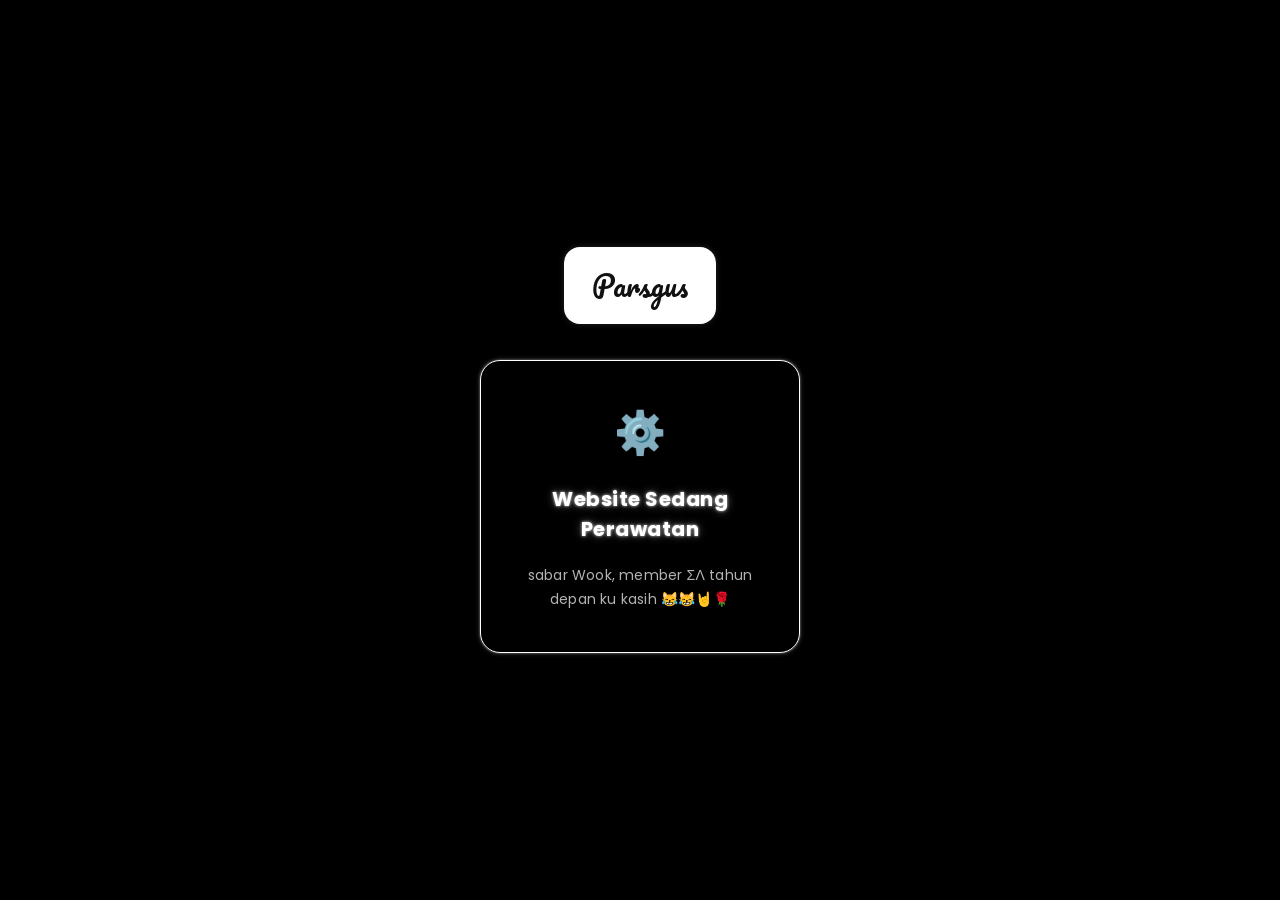
==== index.html @ 777f92f6 "Update index.html" ====
<!DOCTYPE html>
<html lang="id">
<head>
<meta charset="UTF-8">
<meta name="viewport" content="width=device-width, initial-scale=1.0">
<title>Parsgus</title>

<!-- Favicon -->
<link rel="icon" type="image/x-icon" href="/favicon.ico">
<link rel="shortcut icon" type="image/x-icon" href="/favicon.ico">

<!-- Open Graph -->
<meta property="og:title" content="Parsgus">
<meta property="og:description" content="Website sedang dalam perawatan, bakal balik lagi sebentar lagi">
<meta property="og:image" content="https://parsgus.my.id/og-image.png">
<meta property="og:image:width" content="736">
<meta property="og:image:height" content="736">
<meta property="og:url" content="https://parsgus.my.id">
<meta property="og:type" content="website">

<meta name="twitter:card" content="summary_large_image">
<meta name="twitter:title" content="Parsgus">
<meta name="twitter:description" content="Website sedang dalam perawatan, bakal balik lagi sebentar lagi">
<meta name="twitter:image" content="https://parsgus.my.id/og-image.png">

<link rel="preconnect" href="https://fonts.googleapis.com">
<link rel="preconnect" href="https://fonts.gstatic.com" crossorigin>
<link href="https://fonts.googleapis.com/css2?family=Poppins:wght@400;500;600;700&family=Pacifico&display=swap" rel="stylesheet">

<style>
  * {
    margin: 0;
    padding: 0;
    box-sizing: border-box;
    -webkit-tap-highlight-color: transparent;
  }

  body {
    background-color: #000;
    height: 100vh;
    display: flex;
    justify-content: center;
    align-items: center;
    font-family: 'Poppins', 'Segoe UI', sans-serif;
  }

  .wrapper {
    display: flex;
    flex-direction: column;
    align-items: center;
    gap: 26px;
    padding: 24px;
    text-align: center;
  }

  .logo {
    background: #ffffff;
    border-radius: 16px;
    padding: 14px 28px;
    box-shadow: 0 0 6px rgba(255, 255, 255, 0.15);
    margin-bottom: 10px;
  }

  .logo span {
    font-family: 'Pacifico', cursive;
    font-size: 28px;
    color: #111;
  }

  .glow-box {
    width: 320px;
    border: 0.5px solid #ffffff;
    border-radius: 20px;
    padding: 40px 28px;
    display: flex;
    flex-direction: column;
    align-items: center;
    gap: 20px;
    box-shadow:
      0 0 2px rgba(255, 255, 255, 0.5),
      0 0 5px rgba(255, 255, 255, 0.25);
    animation: driftBox 14s ease-in-out infinite;
  }

  @keyframes driftBox {
    0%   { transform: translate(0px, 0px); }
    20%  { transform: translate(6px, -4px); }
    40%  { transform: translate(-5px, 5px); }
    60%  { transform: translate(4px, 6px); }
    80%  { transform: translate(-6px, -3px); }
    100% { transform: translate(0px, 0px); }
  }

  .icon {
    font-size: 42px;
    animation: spin 3s linear infinite;
  }

  @keyframes spin {
    from { transform: rotate(0deg); }
    to { transform: rotate(360deg); }
  }

  .glow-box h1 {
    color: #ffffff;
    font-size: 20px;
    font-weight: 700;
    letter-spacing: 0.5px;
    text-shadow:
      0 0 3px rgba(255, 255, 255, 0.8),
      0 0 8px rgba(255, 255, 255, 0.4);
  }

  .glow-box p {
    color: #b3b3b3;
    font-size: 14px;
    font-weight: 400;
    line-height: 1.7;
    letter-spacing: 0.2px;
  }
</style>
</head>
<body>

  <div class="wrapper">
    <div class="logo"><span>Parsgus</span></div>

    <div class="glow-box">
      <div class="icon">⚙️</div>
      <h1>Website Sedang Perawatan</h1>
      <p>sabar Wook, member ΣΛ tahun depan ku kasih 😹😹🤘🌹</p>
    </div>
  </div>

</body>
</html>
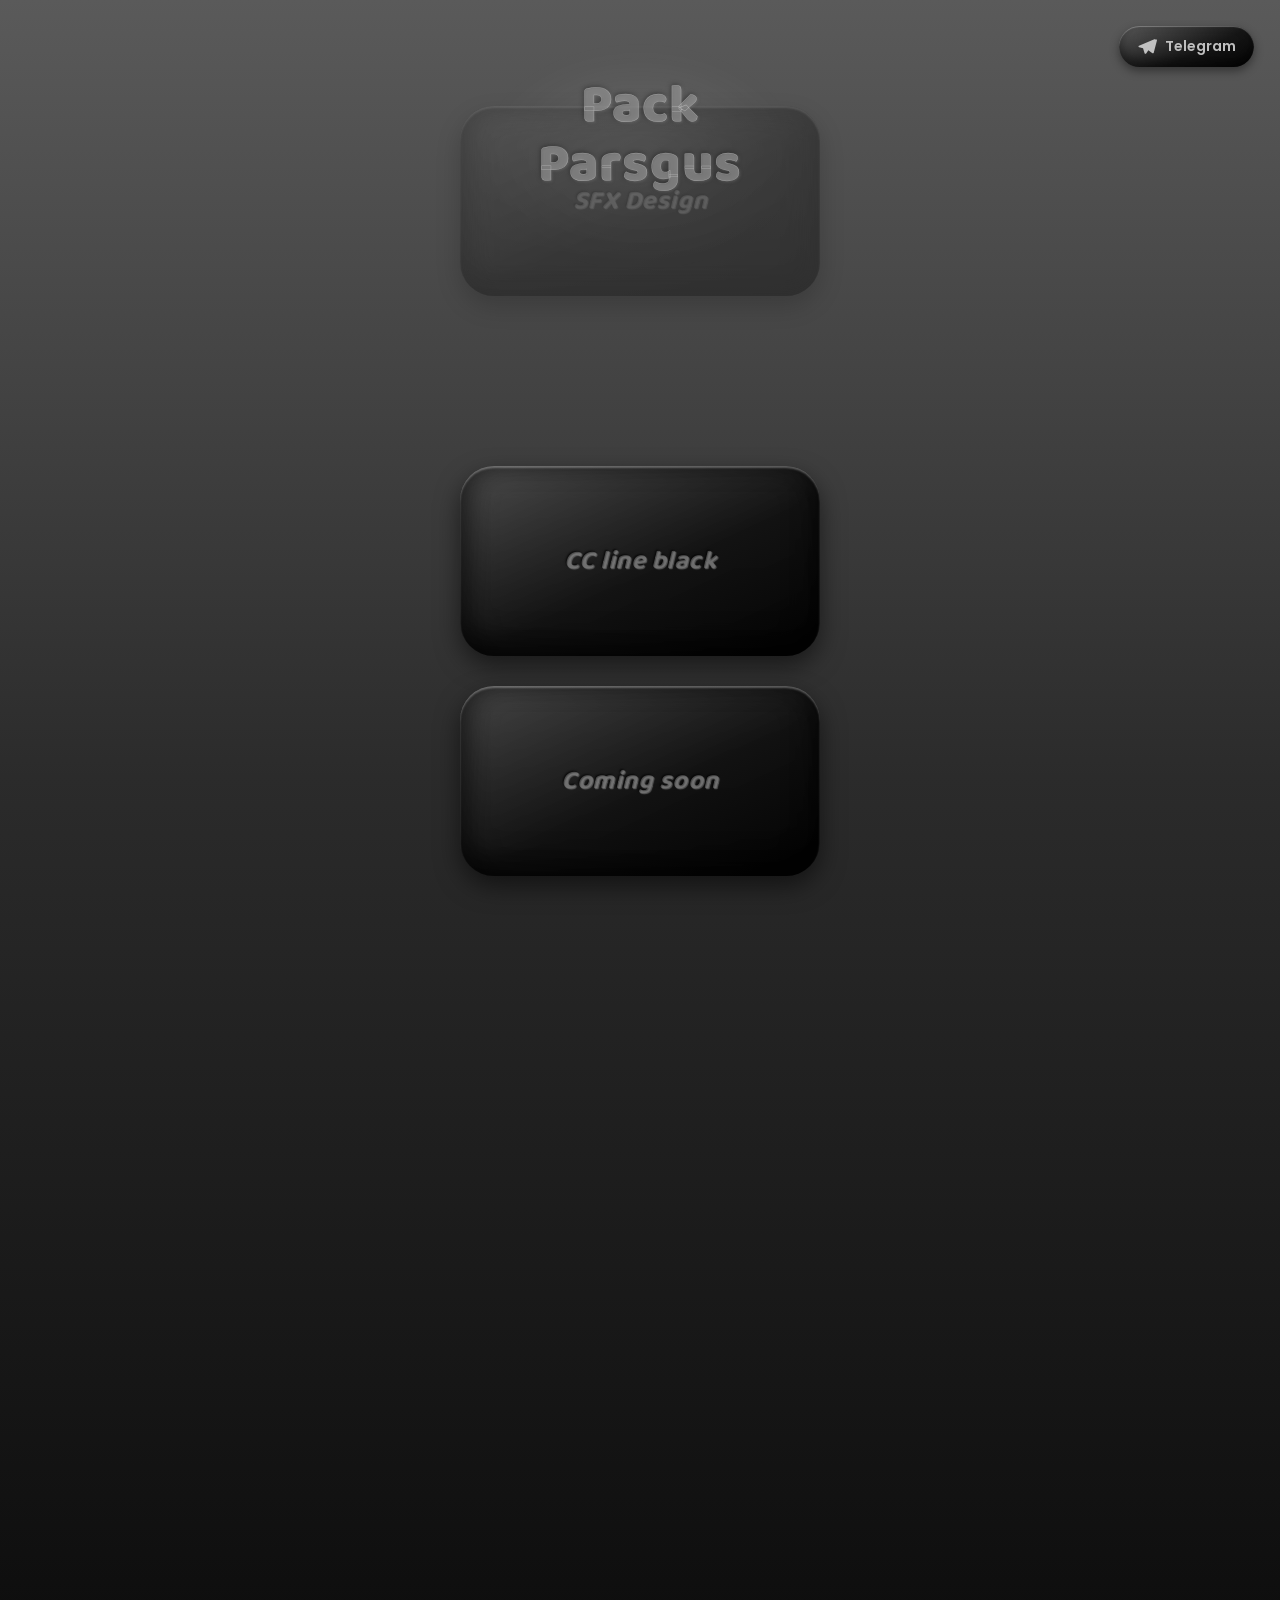
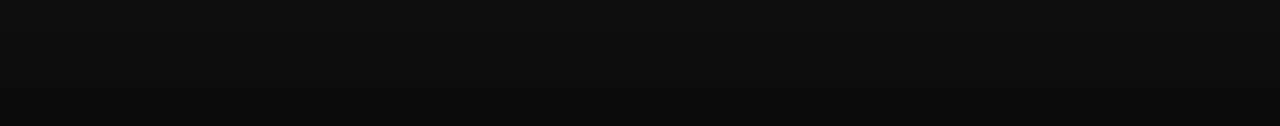
==== commit 1bff1407: "Rename index-7.html to index.html" ====
--- a/index.html
+++ b/index.html
@@ -11,21 +11,22 @@
 
 <!-- Open Graph -->
 <meta property="og:title" content="Parsgus">
-<meta property="og:description" content="Website sedang dalam perawatan, bakal balik lagi sebentar lagi">
+<meta property="og:description" content="Capek aaahhh, kita member ΣΛ harus ganteng, admin gak usah selain Mimin Fuu">
 <meta property="og:image" content="https://parsgus.my.id/og-image.png">
 <meta property="og:image:width" content="736">
 <meta property="og:image:height" content="736">
 <meta property="og:url" content="https://parsgus.my.id">
 <meta property="og:type" content="website">
 
+<!-- Twitter Card -->
 <meta name="twitter:card" content="summary_large_image">
 <meta name="twitter:title" content="Parsgus">
-<meta name="twitter:description" content="Website sedang dalam perawatan, bakal balik lagi sebentar lagi">
+<meta name="twitter:description" content="Capek aaahhh, kita member ΣΛ harus ganteng, admin gak usah selain Mimin Fuu">
 <meta name="twitter:image" content="https://parsgus.my.id/og-image.png">
 
 <link rel="preconnect" href="https://fonts.googleapis.com">
 <link rel="preconnect" href="https://fonts.gstatic.com" crossorigin>
-<link href="https://fonts.googleapis.com/css2?family=Poppins:wght@400;500;600;700&family=Pacifico&display=swap" rel="stylesheet">
+<link href="https://fonts.googleapis.com/css2?family=Poppins:wght@400;500;600;700&family=Baloo+2:wght@600;700;800&display=swap" rel="stylesheet">
 
 <style>
   * {
@@ -35,102 +36,297 @@
     -webkit-tap-highlight-color: transparent;
   }
 
+  button, a {
+    -webkit-tap-highlight-color: transparent;
+    outline: none;
+    -webkit-user-select: none;
+    user-select: none;
+  }
+
   body {
-    background-color: #000;
-    height: 100vh;
+    background: linear-gradient(180deg, #5a5a5a 0%, #2b2b2b 45%, #0a0a0a 100%);
+    min-height: 100vh;
+    font-family: 'Poppins', 'Segoe UI', sans-serif;
+    overflow-x: hidden;
+  }
+
+  /* ===== HEADER ===== */
+  .header {
+    display: flex;
+    justify-content: flex-end;
+    padding: 26px 26px 0 26px;
+  }
+
+  /* ===== TELEGRAM BUTTON ===== */
+  .telegram-btn {
+    display: flex;
+    align-items: center;
+    gap: 8px;
+    padding: 10px 18px;
+    border-radius: 999px;
+    text-decoration: none;
+    cursor: pointer;
+
+    background: linear-gradient(155deg, rgba(90,90,90,0.55) 0%, rgba(15,15,15,0.9) 60%, rgba(0,0,0,0.95) 100%);
+    -webkit-backdrop-filter: blur(10px);
+    backdrop-filter: blur(10px);
+    box-shadow:
+      inset 0 1px 1px rgba(255, 255, 255, 0.3),
+      inset 0 -6px 12px rgba(0, 0, 0, 0.5),
+      0 4px 10px rgba(0, 0, 0, 0.4);
+
+    transition: transform 0.15s ease;
+  }
+
+  .telegram-btn:active {
+    transform: scale(0.93);
+  }
+
+  .telegram-btn svg {
+    width: 20px;
+    height: 20px;
+    fill: rgba(210, 210, 210, 0.9);
+  }
+
+  .telegram-btn span {
+    font-family: 'Poppins', sans-serif;
+    font-weight: 600;
+    font-size: 14px;
+    color: rgba(210, 210, 210, 0.9);
+  }
+
+  /* ===== TITLE (real glass text) ===== */
+  .title-wrap {
+    text-align: center;
+    padding: 10px 20px 0 20px;
+    position: relative;
+  }
+
+  .title-glow {
+    position: absolute;
+    top: -20px;
+    left: 50%;
+    transform: translateX(-50%);
+    width: 320px;
+    height: 220px;
+    background: radial-gradient(ellipse at center, rgba(255,255,255,0.10) 0%, rgba(255,255,255,0) 70%);
+    filter: blur(10px);
+    pointer-events: none;
+    z-index: 0;
+  }
+
+  .title-wrap h1 {
+    position: relative;
+    z-index: 1;
+    font-family: 'Baloo 2', 'Poppins', sans-serif;
+    font-weight: 800;
+    font-size: 54px;
+    line-height: 1.1;
+    letter-spacing: 1px;
+
+    color: rgba(160, 160, 160, 0.55);
+
+    -webkit-text-stroke: 0.5px rgba(255,255,255,0.35);
+    filter: drop-shadow(1px 1px 1px rgba(255,255,255,0.25)) drop-shadow(-1px -1px 2px rgba(0,0,0,0.5));
+  }
+
+  /* ===== MAIN CONTENT ===== */
+  .main-wrapper {
+    display: flex;
+    flex-direction: column;
+    align-items: center;
+    gap: 30px;
+    min-height: calc(100vh - 230px);
+    padding: 50px 24px 40px 24px;
+  }
+
+  /* ===== GLASS BUTTON ===== */
+  .glass-btn {
+    position: relative;
+    width: 100%;
+    max-width: 360px;
+    min-height: 190px;
+    border-radius: 34px;
     display: flex;
     justify-content: center;
     align-items: center;
-    font-family: 'Poppins', 'Segoe UI', sans-serif;
-  }
-
-  .wrapper {
-    display: flex;
-    flex-direction: column;
-    align-items: center;
-    gap: 26px;
-    padding: 24px;
-    text-align: center;
-  }
-
-  .logo {
-    background: #ffffff;
-    border-radius: 16px;
-    padding: 14px 28px;
-    box-shadow: 0 0 6px rgba(255, 255, 255, 0.15);
-    margin-bottom: 10px;
-  }
-
-  .logo span {
-    font-family: 'Pacifico', cursive;
-    font-size: 28px;
-    color: #111;
-  }
-
-  .glow-box {
-    width: 320px;
-    border: 0.5px solid #ffffff;
-    border-radius: 20px;
-    padding: 40px 28px;
-    display: flex;
-    flex-direction: column;
-    align-items: center;
-    gap: 20px;
+    text-decoration: none;
+    cursor: pointer;
+    overflow: hidden;
+    border: none;
+    padding: 20px;
+
+    background: linear-gradient(155deg, rgba(90,90,90,0.55) 0%, rgba(15,15,15,0.9) 55%, rgba(0,0,0,0.95) 100%);
+    backdrop-filter: blur(16px);
+    -webkit-backdrop-filter: blur(16px);
     box-shadow:
-      0 0 2px rgba(255, 255, 255, 0.5),
-      0 0 5px rgba(255, 255, 255, 0.25);
-    animation: driftBox 14s ease-in-out infinite;
-  }
-
-  @keyframes driftBox {
-    0%   { transform: translate(0px, 0px); }
-    20%  { transform: translate(6px, -4px); }
-    40%  { transform: translate(-5px, 5px); }
-    60%  { transform: translate(4px, 6px); }
-    80%  { transform: translate(-6px, -3px); }
-    100% { transform: translate(0px, 0px); }
-  }
-
-  .icon {
-    font-size: 42px;
-    animation: spin 3s linear infinite;
-  }
-
-  @keyframes spin {
-    from { transform: rotate(0deg); }
-    to { transform: rotate(360deg); }
-  }
-
-  .glow-box h1 {
-    color: #ffffff;
-    font-size: 20px;
+      inset 0 2px 2px rgba(255, 255, 255, 0.3),
+      inset 0 -14px 26px rgba(0, 0, 0, 0.55),
+      inset 14px 0 24px rgba(0, 0, 0, 0.25),
+      inset -14px 0 24px rgba(0, 0, 0, 0.25),
+      0 10px 24px rgba(0, 0, 0, 0.5);
+
+    transition: transform 0.15s ease;
+    transform: translateY(var(--scroll-ty, 0px)) scale(var(--btn-scale, 1));
+  }
+
+  .glass-btn::before {
+    content: "";
+    position: absolute;
+    top: 0;
+    left: -60%;
+    width: 40%;
+    height: 100%;
+    background: linear-gradient(
+      100deg,
+      rgba(255, 255, 255, 0) 0%,
+      rgba(255, 255, 255, 0.18) 50%,
+      rgba(255, 255, 255, 0) 100%
+    );
+    transform: skewX(-20deg);
+    animation: shine 6s ease-in-out infinite;
+  }
+
+  @keyframes shine {
+    0%   { left: -60%; }
+    30%  { left: 130%; }
+    100% { left: 130%; }
+  }
+
+  .glass-btn:active {
+    --btn-scale: 0.95;
+  }
+
+  .glass-btn.animate-scroll {
+    transition: transform 0.4s ease, opacity 0.4s ease;
+    will-change: transform, opacity;
+    opacity: 1;
+  }
+
+  .glass-btn.scrolled-out {
+    --scroll-ty: -140px;
+    opacity: 0.35;
+  }
+
+  .glass-btn.scrolled-in {
+    --scroll-ty: 0px;
+    opacity: 1;
+  }
+
+  .scroll-spacer {
+    height: 90vh;
+  }
+
+  .glass-btn span {
+    position: relative;
+    z-index: 2;
+    font-family: 'Baloo 2', 'Poppins', sans-serif;
     font-weight: 700;
+    font-style: italic;
+    font-size: 26px;
+    color: rgba(140, 140, 140, 0.5);
+    text-shadow:
+      1px 1px 1px rgba(255, 255, 255, 0.3),
+      -1px -1px 2px rgba(0, 0, 0, 0.7);
     letter-spacing: 0.5px;
-    text-shadow:
-      0 0 3px rgba(255, 255, 255, 0.8),
-      0 0 8px rgba(255, 255, 255, 0.4);
-  }
-
-  .glow-box p {
-    color: #b3b3b3;
-    font-size: 14px;
-    font-weight: 400;
-    line-height: 1.7;
-    letter-spacing: 0.2px;
   }
 </style>
 </head>
 <body>
 
-  <div class="wrapper">
-    <div class="logo"><span>Parsgus</span></div>
-
-    <div class="glow-box">
-      <div class="icon">⚙️</div>
-      <h1>Website Sedang Perawatan</h1>
-      <p>sabar Wook, member ΣΛ tahun depan ku kasih 😹😹🤘🌹</p>
+  <!-- HEADER -->
+  <div class="header">
+    <a href="https://t.me/parsgus" class="telegram-btn" target="_blank" rel="noopener">
+      <svg viewBox="0 0 24 24"><path d="M21.94 2.94c-.32-.24-.75-.29-1.12-.13L2.4 10.4c-.42.17-.68.6-.65 1.06.03.46.35.84.8.95l4.72 1.18 1.83 5.92c.12.4.47.68.89.72.05 0 .1.01.14.01.36 0 .7-.18.9-.49l2.6-3.94 4.86 3.6c.18.13.4.2.61.2.14 0 .28-.03.41-.09.35-.15.6-.47.65-.85L23.98 3.9c.06-.4-.1-.78-.42-1z"/></svg>
+      <span>Telegram</span>
+    </a>
+  </div>
+
+  <!-- TITLE -->
+  <div class="title-wrap">
+    <div class="title-glow"></div>
+    <h1>Pack<br>Parsgus</h1>
+  </div>
+
+
+  <!-- MAIN CONTENT -->
+  <div class="main-wrapper">
+    <a href="https://gofile.io/d/OSeI3C" class="glass-btn" id="sfxBtn" target="_blank" rel="noopener">
+      <span>SFX Design</span>
+    </a>
+
+    <a href="https://gofile.io/d/w6mie3" class="glass-btn" id="ccLineBtn" target="_blank" rel="noopener">
+      <span>CC line black</span>
+    </a>
+
+    <div class="glass-btn" id="soonBtn">
+      <span>Coming soon</span>
     </div>
   </div>
 
+  <!-- spacer biar ada ruang scroll buat lihat animasi -->
+  <div class="scroll-spacer"></div>
+
+  <script>
+    /* ===== SCROLL SNAP ANIMATION (toggle saat tombol lewat tengah layar) ===== */
+    const sfxBtn = document.getElementById('sfxBtn');
+    const ccBtn = document.getElementById('ccLineBtn');
+    const soonBtn = document.getElementById('soonBtn');
+    const scrollBtns = [sfxBtn, ccBtn, soonBtn];
+
+    scrollBtns.forEach(function (btn) {
+      btn.classList.add('animate-scroll', 'scrolled-in');
+    });
+
+    /* simpan posisi ASLI tiap tombol (di dokumen, sebelum kena transform) biar
+       pengukuran gak keganggu sama animasi translateY yang lagi jalan */
+    let baseTops = [];
+
+    function captureBaseTops() {
+      baseTops = scrollBtns.map(function (btn) {
+        const rect = btn.getBoundingClientRect();
+        return rect.top + window.scrollY;
+      });
+    }
+
+    function updateScrollAnim() {
+      const viewportCenter = window.innerHeight / 2;
+
+      scrollBtns.forEach(function (btn, i) {
+        const naturalTop = baseTops[i] - window.scrollY;
+        const btnCenter = naturalTop + btn.offsetHeight / 2;
+
+        if (btnCenter <= viewportCenter) {
+          /* titik tengah tombol udah lewat titik tengah layar -> langsung naik & memudar (gak sampai 0) */
+          btn.classList.add('scrolled-out');
+          btn.classList.remove('scrolled-in');
+        } else {
+          /* masih di tengah / belum sampai tengah -> langsung tampil penuh */
+          btn.classList.add('scrolled-in');
+          btn.classList.remove('scrolled-out');
+        }
+      });
+    }
+
+    let ticking = false;
+    window.addEventListener('scroll', function () {
+      if (!ticking) {
+        window.requestAnimationFrame(function () {
+          updateScrollAnim();
+          ticking = false;
+        });
+        ticking = true;
+      }
+    });
+
+    /* recapture posisi kalau ukuran layar berubah (misal rotasi HP) */
+    window.addEventListener('resize', function () {
+      captureBaseTops();
+      updateScrollAnim();
+    });
+
+    captureBaseTops();
+    updateScrollAnim();
+  </script>
 </body>
 </html>
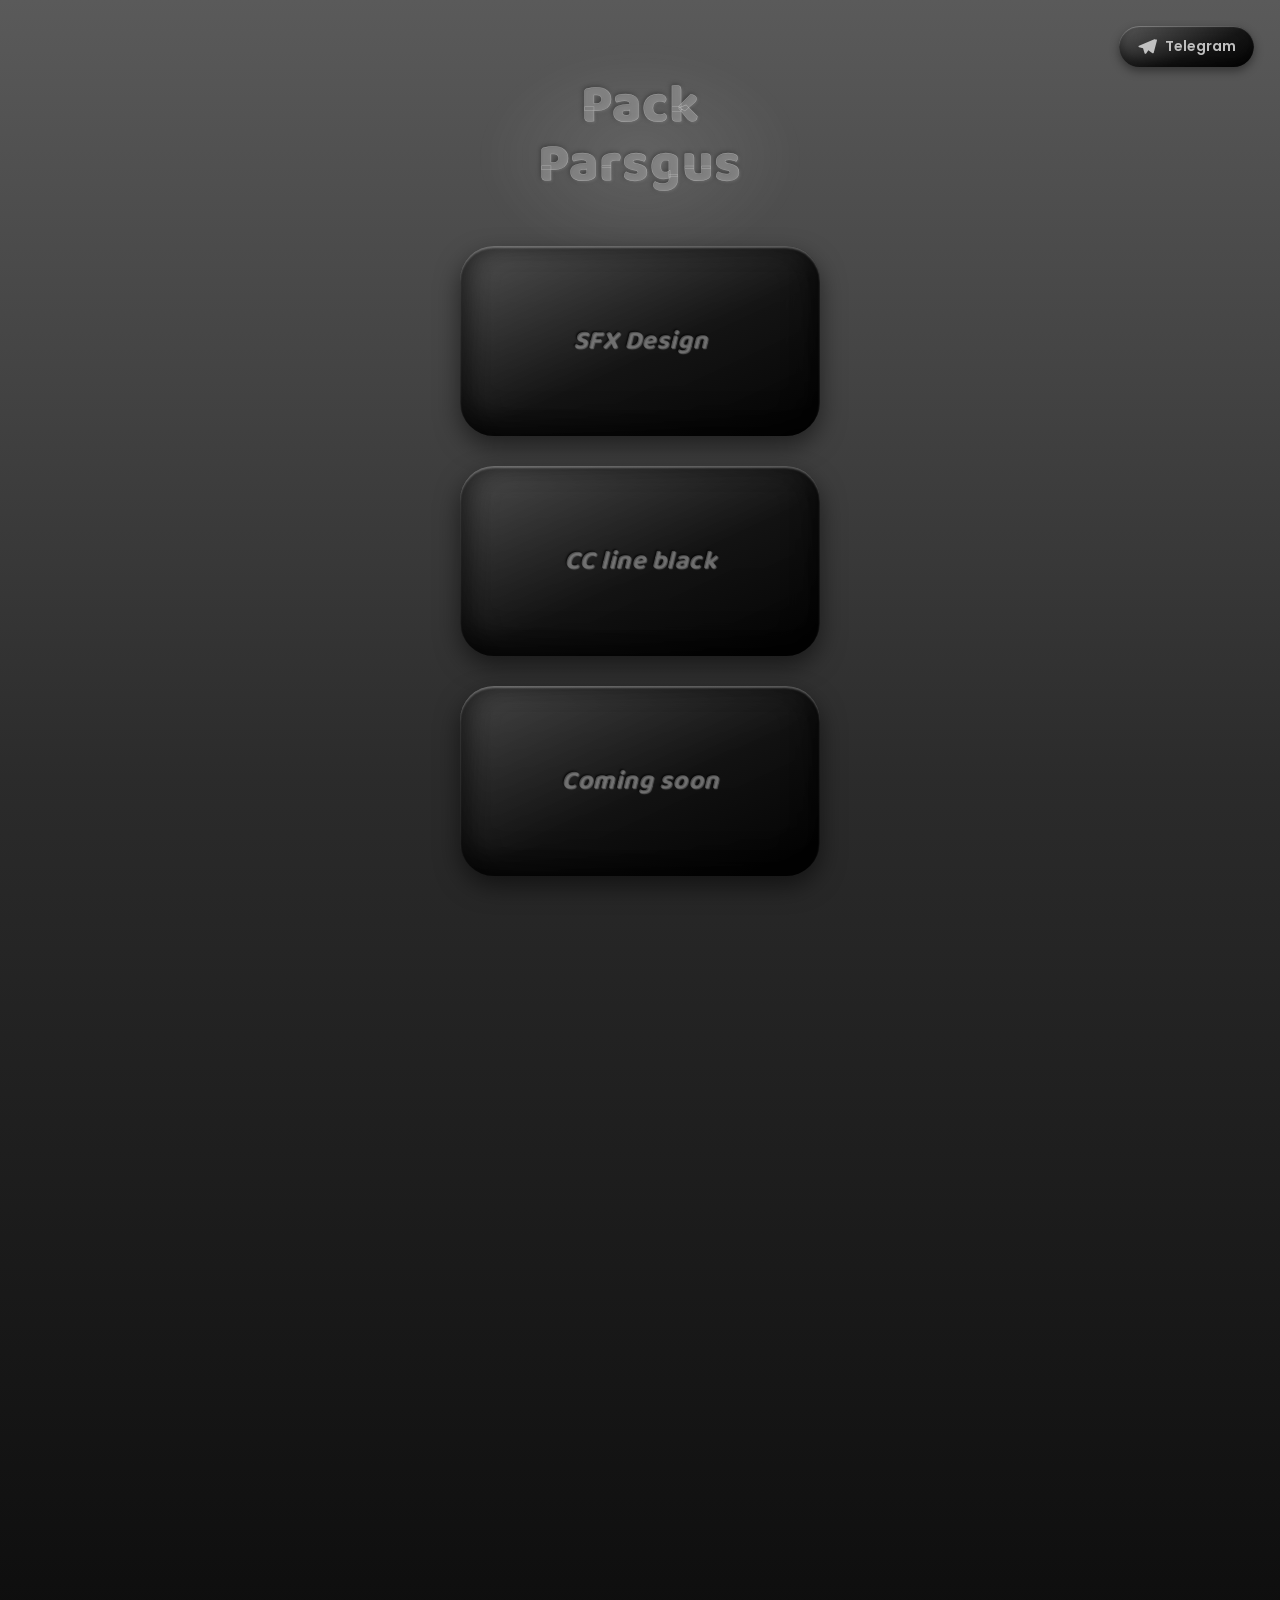
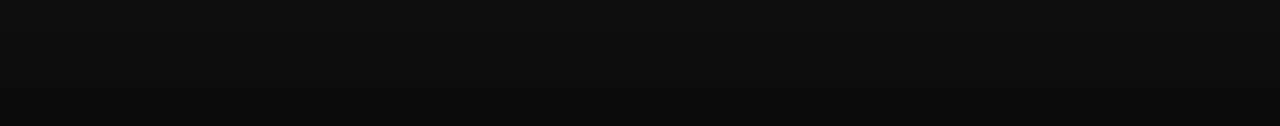
==== commit 35635aba: "Rename index-13.html to index.html" ====
--- a/index.html
+++ b/index.html
@@ -278,30 +278,40 @@
       btn.classList.add('animate-scroll', 'scrolled-in');
     });
 
-    /* simpan posisi ASLI tiap tombol (di dokumen, sebelum kena transform) biar
-       pengukuran gak keganggu sama animasi translateY yang lagi jalan */
-    let baseTops = [];
-
-    function captureBaseTops() {
-      baseTops = scrollBtns.map(function (btn) {
-        const rect = btn.getBoundingClientRect();
-        return rect.top + window.scrollY;
-      });
+    /* Ukur posisi ASLI elemen di dokumen pakai offsetTop (BUKAN getBoundingClientRect).
+       offsetTop gak kepengaruh sama CSS transform sama sekali, jadi walaupun tombolnya
+       lagi keangkat/animasi, pengukuran tetap akurat & gak "nempel" salah selamanya. */
+    function getDocumentTop(el) {
+      let top = 0;
+      while (el) {
+        top += el.offsetTop;
+        el = el.offsetParent;
+      }
+      return top;
     }
 
     function updateScrollAnim() {
       const viewportCenter = window.innerHeight / 2;
 
-      scrollBtns.forEach(function (btn, i) {
-        const naturalTop = baseTops[i] - window.scrollY;
+      scrollBtns.forEach(function (btn) {
+        /* selama user belum beneran scroll (masih di posisi paling atas),
+           paksa semua tombol tampil penuh -- gak boleh ada yang "keangkat"
+           sendiri cuma gara-gara hitungan posisi awal halaman */
+        if (window.scrollY <= 0) {
+          btn.classList.add('scrolled-in');
+          btn.classList.remove('scrolled-out');
+          return;
+        }
+
+        const naturalTop = getDocumentTop(btn) - window.scrollY;
         const btnCenter = naturalTop + btn.offsetHeight / 2;
 
         if (btnCenter <= viewportCenter) {
-          /* titik tengah tombol udah lewat titik tengah layar -> langsung naik & memudar (gak sampai 0) */
+          /* titik tengah tombol udah lewat titik tengah layar -> naik & memudar (gak sampai 0) */
           btn.classList.add('scrolled-out');
           btn.classList.remove('scrolled-in');
         } else {
-          /* masih di tengah / belum sampai tengah -> langsung tampil penuh */
+          /* masih di tengah / belum sampai tengah -> tampil penuh */
           btn.classList.add('scrolled-in');
           btn.classList.remove('scrolled-out');
         }
@@ -319,13 +329,13 @@
       }
     });
 
-    /* recapture posisi kalau ukuran layar berubah (misal rotasi HP) */
-    window.addEventListener('resize', function () {
-      captureBaseTops();
-      updateScrollAnim();
-    });
-
-    captureBaseTops();
+    window.addEventListener('resize', updateScrollAnim);
+    window.addEventListener('load', updateScrollAnim);
+
+    if (document.fonts && document.fonts.ready) {
+      document.fonts.ready.then(updateScrollAnim);
+    }
+
     updateScrollAnim();
   </script>
 </body>
